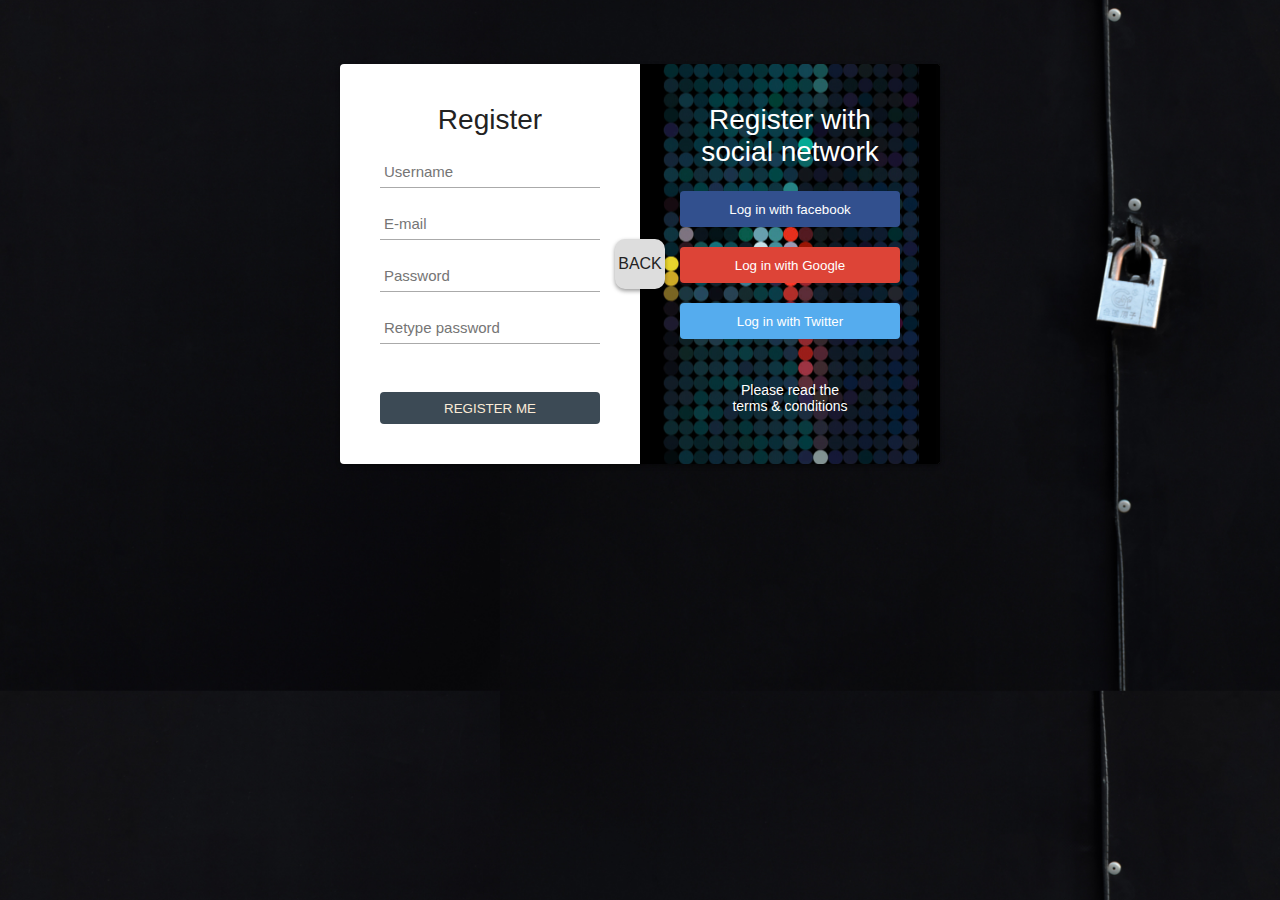
==== register.html @ 270d6cfd "Update varianta data de tine" ====
<!DOCTYPE html>
<html lang="en">
<head>
    <meta charset="UTF-8">
    <title>MaxLock: Register</title>
    <link rel="stylesheet" href="register.css">
    <link rel="stylesheet" href="https://use.fontawesome.com/releases/v5.7.2/css/all.css" integrity="sha384-fnmOCqbTlWIlj8LyTjo7mOUStjsKC4pOpQbqyi7RrhN7udi9RwhKkMHpvLbHG9Sr" crossorigin="anonymous">

</head>
<body>
    <div id="login-box">
        <div class="left">
            <h1>Register</h1>

            <input type="text" name="username" placeholder="Username" />
            <input type="text" name="email" placeholder="E-mail" />
            <input type="password" name="password" placeholder="Password" />
            <input type="password" name="password2" placeholder="Retype password" />

            <input type="submit" name="signup_submit" value="Register me" />
        </div>

        <div class="right">
            <span class="loginwith">Register with<br />social network</span>

            <button class="social-signin facebook">Log in with facebook</button>
            <button class="social-signin google">Log in with Google</button>
            <button class="social-signin twitter">Log in with Twitter</button>
            <span class="terms">Please read the<br /> <a href >terms & conditions</a></span>
        </div>
        <div class="or"><a href="/index.html">BACK</a></div>
    </div>
</body>
</html>
---- register.css ----
*:focus {
    outline: none;
}

body {
    margin: 0;
    padding: 0;
    background: url("image/background-lock.jpg")  500px;
    background-size: cover;
    font-size: 16px;
    color: #222;
    font-family: 'Roboto', sans-serif;
    font-weight: 300;
}

#login-box {
    position: relative;
    margin: 5% auto;
    width: 600px;
    height: 400px;
    background: #FFF;
    border-radius: 4px;
    box-shadow: 0 2px 4px rgba(0, 0, 0, 0.4);
}

.left {
    position: absolute;
    top: 0;
    left: 0;
    box-sizing: border-box;
    padding: 40px;
    width: 300px;
    height: 400px;
}

h1 {
    margin: 0 0 20px 0;
    font-weight: 300;
    font-size: 28px;
    text-align: center;
}

input[type="text"], input[type="password"] {
    display: block;
    box-sizing: border-box;
    margin-bottom: 20px;
    padding: 4px;
    width: 220px;
    height: 32px;
    border: none;
    border-bottom: 1px solid #AAA;
    font-family: 'Roboto', sans-serif;
    font-weight: 400;
    font-size: 15px;
    transition: all ease-in-out 200ms;
}

input[type="text"]:focus, input[type="password"]:focus {
    border-bottom: 2px solid antiquewhite;
    color: antiquewhite;
    transition: all ease-in-out 200ms;
}

input[type="submit"] {
    margin-top: 28px;
    width: 220px;
    height: 32px;
    background: #3c4a55;
    border: none;
    border-radius: 4px;
    color: antiquewhite;
    font-family: 'Roboto', sans-serif;
    font-weight: 500;
    text-transform: uppercase;
    transition: 0.1s ease;
    cursor: pointer;
}

input[type="submit"]:hover,
input[type="submit"]:focus {
    opacity: 0.8;
    box-shadow: 0 2px 4px rgba(0, 0, 0, 0.4);
    transition: 0.1s ease;
}

input[type="submit"]:active {
    opacity: 1;
    box-shadow: 0 1px 2px rgba(0, 0, 0, 0.4);
    transition: 0.1s ease;
}

.or a {
    text-decoration: none;
    text-transform: uppercase;
    color: #222222;
}

.or {
    position: absolute;
    top: 175px;
    left: 275px;
    width: 50px;
    height: 50px;
    background: #DDDDDD;
    border-radius: 20%;
    box-shadow: 0 2px 4px rgba(0, 0, 0, 0.4);
    line-height: 50px;
    text-align: center;
    cursor: pointer;
    transition-property: background, border-radius;
    transition-duration: 1s;
    transition-timing-function: linear;
}

.or:hover {
    background: #DB4437;
    border-radius: 50%;
}

.right {
    position: absolute;
    top: 0;
    right: 0;
    box-sizing: border-box;
    padding: 40px;
    width: 300px;
    height: 400px;
    background: url('image/register.jpg') center;
    background-size: cover;
    border-radius: 0 2px 2px 0;
}

.right .loginwith {
    display: block;
    margin-bottom: 23px;
    font-size: 28px;
    color: #FFF;
    text-align: center;
}

button.social-signin {
    margin-bottom: 20px;
    width: 220px;
    height: 36px;
    border: none;
    border-radius: 4px;
    color: #FFF;
    font-family: 'Roboto', sans-serif;
    font-weight: 500;
    transition: 0.2s ease;
    cursor: pointer;
}

button.social-signin:hover, button.social-signin:focus {
    box-shadow: 0 2px 4px rgba(0, 0, 0, 0.4);
    transition: 0.2s;
    opacity: 1;
}

button.social-signin:active {
    box-shadow: 0 1px 2px rgba(0, 0, 0, 0.4);
    transition: 0.2s ease;
}

button.social-signin.facebook {
    background: #32508E;
}

button.social-signin.twitter {
    background: #55ACEE;
}

button.social-signin.google {
    background: #DD4437;
}

.right .terms {
    display: block;
    margin-top: 23px;
    font-size: 14px;
    color: white;
    text-align: center;
}

.right .terms a {
    text-decoration: none;
    color: white;
}

.right .terms a:hover {
    color: #DB4437;
}
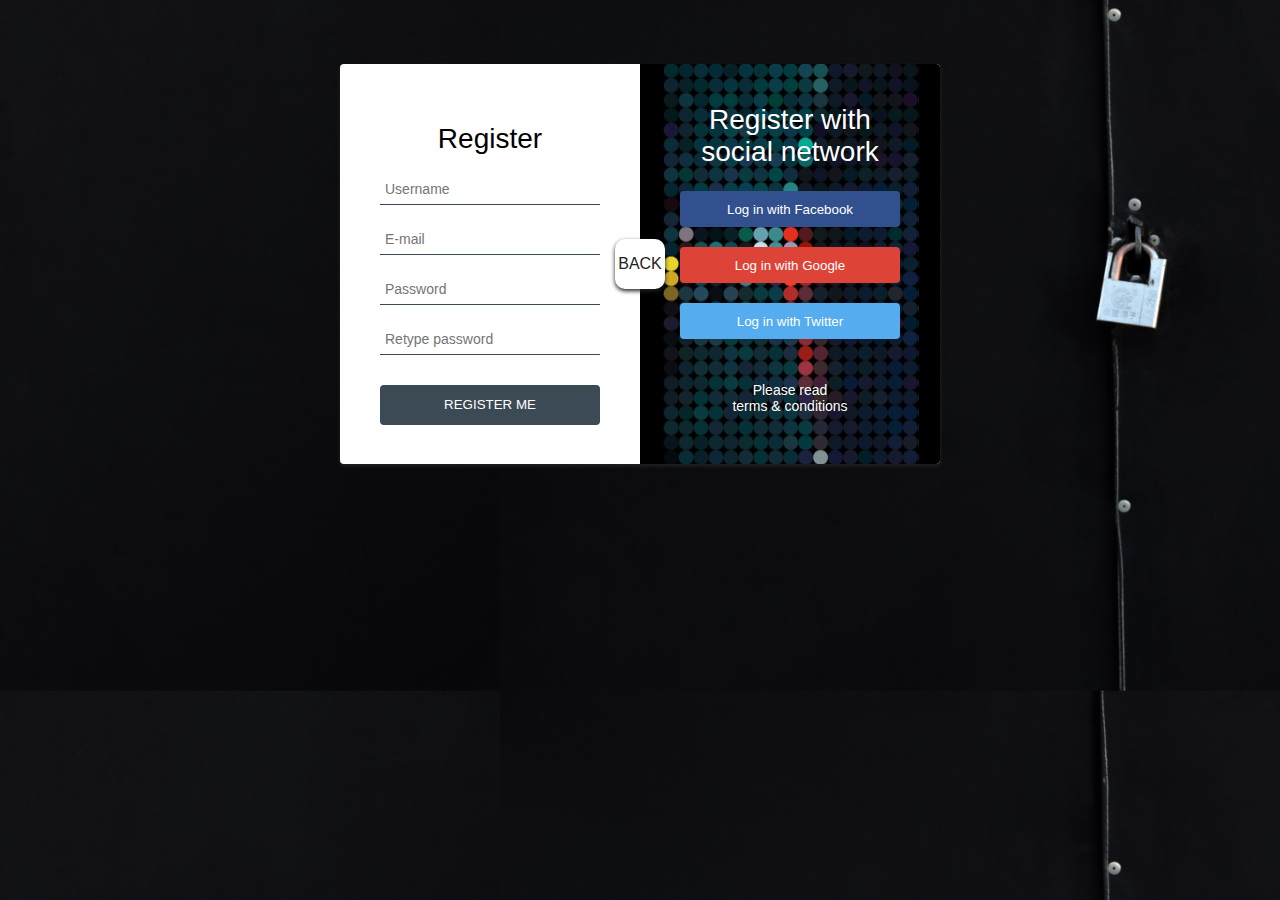
==== commit c2ba0333: "Modificari minore" ====
--- a/register.html
+++ b/register.html
@@ -23,10 +23,10 @@
         <div class="right">
             <span class="loginwith">Register with<br />social network</span>
 
-            <button class="social-signin facebook">Log in with facebook</button>
-            <button class="social-signin google">Log in with Google</button>
-            <button class="social-signin twitter">Log in with Twitter</button>
-            <span class="terms">Please read the<br /> <a href >terms & conditions</a></span>
+            <button class="social-media facebook">Log in with Facebook</button>
+            <button class="social-media google">Log in with Google</button>
+            <button class="social-media twitter">Log in with Twitter</button>
+            <span class="terms">Please read <br /> <a href >terms & conditions</a></span>
         </div>
         <div class="or"><a href="/index.html">BACK</a></div>
     </div>
--- a/register.css
+++ b/register.css
@@ -7,9 +7,7 @@
     padding: 0;
     background: url("image/background-lock.jpg")  500px;
     background-size: cover;
-    font-size: 16px;
-    color: #222;
-    font-family: 'Roboto', sans-serif;
+    font-family: 'Work Sans', sans-serif;
     font-weight: 300;
 }
 
@@ -20,7 +18,7 @@
     height: 400px;
     background: #FFF;
     border-radius: 4px;
-    box-shadow: 0 2px 4px rgba(0, 0, 0, 0.4);
+    box-shadow: 0 2px 4px #222222;
 }
 
 .left {
@@ -31,10 +29,11 @@
     padding: 40px;
     width: 300px;
     height: 400px;
+    border-radius: 0 4px 4px 0;
 }
 
 h1 {
-    margin: 0 0 20px 0;
+    margin-bottom: 20px;
     font-weight: 300;
     font-size: 28px;
     text-align: center;
@@ -44,55 +43,46 @@
     display: block;
     box-sizing: border-box;
     margin-bottom: 20px;
-    padding: 4px;
+    padding: 5px;
     width: 220px;
-    height: 32px;
+    height: 30px;
     border: none;
-    border-bottom: 1px solid #AAA;
-    font-family: 'Roboto', sans-serif;
+    border-bottom: 1px solid #3c4a55;
     font-weight: 400;
-    font-size: 15px;
+    font-size: 14px;
     transition: all ease-in-out 200ms;
 }
 
 input[type="text"]:focus, input[type="password"]:focus {
     border-bottom: 2px solid antiquewhite;
-    color: antiquewhite;
+    color: black;
     transition: all ease-in-out 200ms;
 }
 
 input[type="submit"] {
-    margin-top: 28px;
+    margin-top: 10px;
     width: 220px;
-    height: 32px;
+    height: 40px;
     background: #3c4a55;
     border: none;
     border-radius: 4px;
-    color: antiquewhite;
-    font-family: 'Roboto', sans-serif;
+    color: white;
     font-weight: 500;
     text-transform: uppercase;
     transition: 0.1s ease;
     cursor: pointer;
 }
 
-input[type="submit"]:hover,
-input[type="submit"]:focus {
+input[type="submit"]:hover {
     opacity: 0.8;
-    box-shadow: 0 2px 4px rgba(0, 0, 0, 0.4);
     transition: 0.1s ease;
 }
 
-input[type="submit"]:active {
-    opacity: 1;
-    box-shadow: 0 1px 2px rgba(0, 0, 0, 0.4);
-    transition: 0.1s ease;
-}
 
 .or a {
     text-decoration: none;
     text-transform: uppercase;
-    color: #222222;
+    color: #222;
 }
 
 .or {
@@ -101,15 +91,15 @@
     left: 275px;
     width: 50px;
     height: 50px;
-    background: #DDDDDD;
+    background: white;
     border-radius: 20%;
-    box-shadow: 0 2px 4px rgba(0, 0, 0, 0.4);
+    box-shadow: 0 2px 4px #222;
     line-height: 50px;
     text-align: center;
-    cursor: pointer;
     transition-property: background, border-radius;
     transition-duration: 1s;
     transition-timing-function: linear;
+    cursor: pointer;
 }
 
 .or:hover {
@@ -127,50 +117,42 @@
     height: 400px;
     background: url('image/register.jpg') center;
     background-size: cover;
-    border-radius: 0 2px 2px 0;
+    border-radius: 0 4px 4px 0;
 }
 
 .right .loginwith {
     display: block;
     margin-bottom: 23px;
     font-size: 28px;
-    color: #FFF;
+    color: white;
     text-align: center;
 }
 
-button.social-signin {
+button.social-media {
     margin-bottom: 20px;
     width: 220px;
     height: 36px;
     border: none;
     border-radius: 4px;
-    color: #FFF;
-    font-family: 'Roboto', sans-serif;
+    color: white;
     font-weight: 500;
     transition: 0.2s ease;
     cursor: pointer;
 }
 
-button.social-signin:hover, button.social-signin:focus {
-    box-shadow: 0 2px 4px rgba(0, 0, 0, 0.4);
-    transition: 0.2s;
-    opacity: 1;
+button.social-media:hover {
+    opacity: 0.9;
 }
 
-button.social-signin:active {
-    box-shadow: 0 1px 2px rgba(0, 0, 0, 0.4);
-    transition: 0.2s ease;
-}
-
-button.social-signin.facebook {
+button.social-media.facebook {
     background: #32508E;
 }
 
-button.social-signin.twitter {
+button.social-media.twitter {
     background: #55ACEE;
 }
 
-button.social-signin.google {
+button.social-media.google {
     background: #DD4437;
 }
 
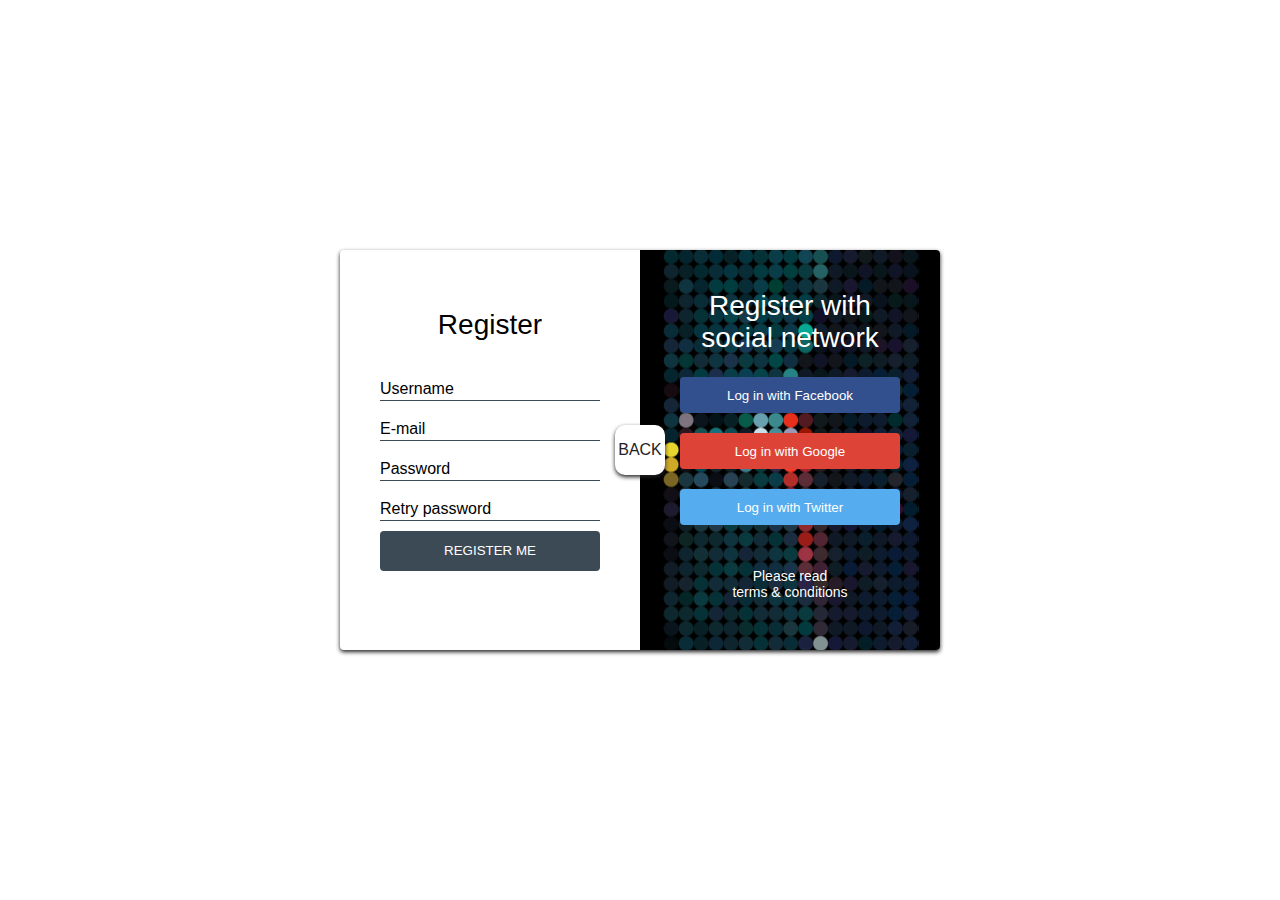
==== commit 46e29807: "Responsiv pentru majoritatea" ====
--- a/register.html
+++ b/register.html
@@ -2,6 +2,7 @@
 <html lang="en">
 <head>
     <meta charset="UTF-8">
+    <meta name="viewport" content="width=device-width, initial-scale=1.0">
     <title>MaxLock: Register</title>
     <link rel="stylesheet" href="register.css">
     <link rel="stylesheet" href="https://use.fontawesome.com/releases/v5.7.2/css/all.css" integrity="sha384-fnmOCqbTlWIlj8LyTjo7mOUStjsKC4pOpQbqyi7RrhN7udi9RwhKkMHpvLbHG9Sr" crossorigin="anonymous">
@@ -11,12 +12,30 @@
     <div id="login-box">
         <div class="left">
             <h1>Register</h1>
-
-            <input type="text" name="username" placeholder="Username" />
-            <input type="text" name="email" placeholder="E-mail" />
-            <input type="password" name="password" placeholder="Password" />
-            <input type="password" name="password2" placeholder="Retype password" />
-
+            <div class="form">
+                <input type="text" name="username" placeholder="" autocomplete="off" required />
+                <label for="username" class="label">
+                    <span class="content-span">Username</span>
+                </label>
+            </div>
+            <div class="form">
+                <input type="text" name="email" placeholder="" autocomplete="off" required/>
+                <label for="email" class="label">
+                    <span class="content-span">E-mail</span>
+                </label>
+            </div>
+            <div class="form">
+                <input type="password" name="password" placeholder="" autocomplete="off" required/>
+                <label for="password" class="label">
+                    <span class="content-span">Password</span>
+                </label>
+            </div>
+            <div class="form">
+                <input type="password" name="password2" placeholder="" autocomplete="off" required/>
+                <label for="password2" class="label">
+                    <span class="content-span">Retry password</span>
+                </label>
+            </div>
             <input type="submit" name="signup_submit" value="Register me" />
         </div>
 
@@ -28,7 +47,7 @@
             <button class="social-media twitter">Log in with Twitter</button>
             <span class="terms">Please read <br /> <a href >terms & conditions</a></span>
         </div>
-        <div class="or"><a href="/index.html">BACK</a></div>
+        <div class="back"><a href="index.html">BACK</a></div>
     </div>
 </body>
 </html>--- a/register.css
+++ b/register.css
@@ -1,31 +1,34 @@
+*{
+    box-sizing: border-box;
+}
 *:focus {
     outline: none;
 }
 
 body {
-    margin: 0;
-    padding: 0;
-    background: url("image/background-lock.jpg")  500px;
-    background-size: cover;
     font-family: 'Work Sans', sans-serif;
     font-weight: 300;
+    margin: 0;
 }
 
 #login-box {
-    position: relative;
-    margin: 5% auto;
+    position: absolute;
+    margin: auto;
+    top: 0;
+    left: 0;
+    right: 0;
+    bottom: 0;
     width: 600px;
     height: 400px;
     background: #FFF;
     border-radius: 4px;
     box-shadow: 0 2px 4px #222222;
+
+    display: flex;
+    flex-direction: row;
 }
 
 .left {
-    position: absolute;
-    top: 0;
-    left: 0;
-    box-sizing: border-box;
     padding: 40px;
     width: 300px;
     height: 400px;
@@ -39,25 +42,88 @@
     text-align: center;
 }
 
-input[type="text"], input[type="password"] {
-    display: block;
-    box-sizing: border-box;
-    margin-bottom: 20px;
-    padding: 5px;
-    width: 220px;
-    height: 30px;
+.form {
+    width: 100%;
+    position: relative;
+    height: 40px;
+    overflow: hidden;
+}
+
+.form input {
+    width: 100%;
+    height: 100%;
+    color: #595f6e;
+    padding-top: 20px;
+    padding-bottom: 3px;
     border: none;
+    outline: none;
+    font-size: 16px;
+}
+
+.form label {
+    position: absolute;
+    bottom: 0;
+    left: 0;
+    width: 100%;
+    height: 90%;
+    pointer-events: none;
     border-bottom: 1px solid #3c4a55;
-    font-weight: 400;
+    font-size: 16px
+}
+
+.form label::after {
+    content: "";
+    position: absolute;
+    left: 0;
+    bottom: -2px;
+    height: 100%;
+    width: 100%;
+    border-bottom: 3px solid #AAAAAA;
+    transform: translateX(-100%);
+    transition: transform 300ms ease;
+}
+
+.content-span {
+    position: absolute;
+    bottom: 2px;
+    left: 0;
+    transition: all 300ms ease
+}
+
+.form input:focus + .label .content-span,
+.form input:valid + .label .content-span{
+    transform: translateY(-100%);
     font-size: 14px;
-    transition: all ease-in-out 200ms;
-}
-
-input[type="text"]:focus, input[type="password"]:focus {
-    border-bottom: 2px solid antiquewhite;
-    color: black;
-    transition: all ease-in-out 200ms;
-}
+    color: #DD4437;
+}
+
+.form input:focus + .label::after,
+.form input:valid + .label::after {
+    transform: translateX(0%);
+}
+
+
+
+/*input[type="text"], input[type="password"] {*/
+    /*display: block;*/
+    /*box-sizing: border-box;*/
+    /*margin-bottom: 20px;*/
+    /*padding: 5px;*/
+    /*width: 220px;*/
+    /*height: 30px;*/
+    /*border: none;*/
+    /*border-bottom: 1px solid #3c4a55;*/
+    /*font-weight: 400;*/
+    /*font-size: 14px;*/
+    /*transition: all ease-in-out 200ms;*/
+/*}*/
+
+
+/*input[type="text"]:focus, input[type="password"]:focus {*/
+    /*border-bottom: 2px solid antiquewhite;*/
+    /*color: black;*/
+    /*transition: all ease-in-out 200ms;*/
+/*}*/
 
 input[type="submit"] {
     margin-top: 10px;
@@ -79,13 +145,13 @@
 }
 
 
-.or a {
+.back a {
     text-decoration: none;
     text-transform: uppercase;
     color: #222;
 }
 
-.or {
+.back {
     position: absolute;
     top: 175px;
     left: 275px;
@@ -102,16 +168,12 @@
     cursor: pointer;
 }
 
-.or:hover {
+.back:hover {
     background: #DB4437;
     border-radius: 50%;
 }
 
 .right {
-    position: absolute;
-    top: 0;
-    right: 0;
-    box-sizing: border-box;
     padding: 40px;
     width: 300px;
     height: 400px;
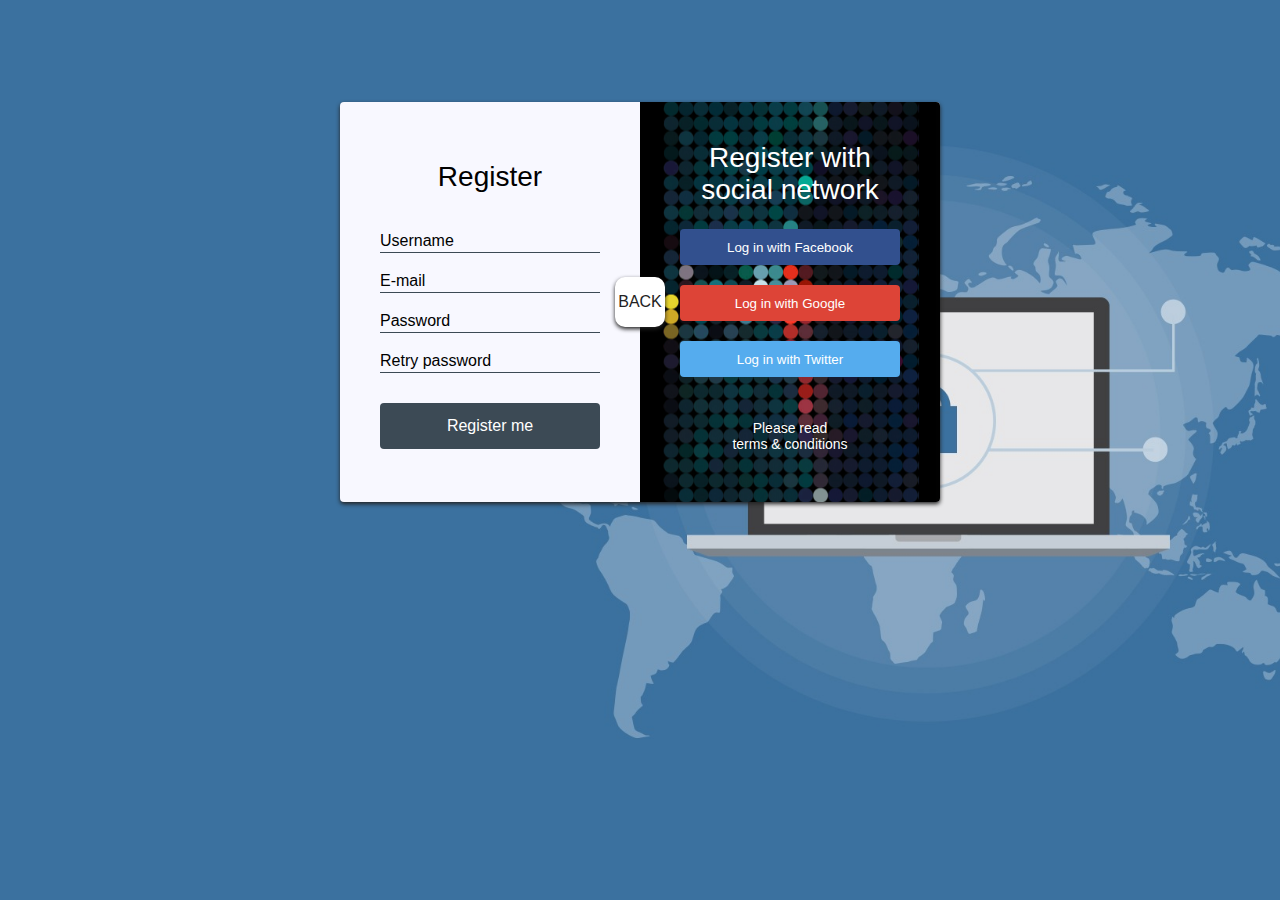
==== commit 0aeca9d4: "Main-page and Register" ====
--- a/register.html
+++ b/register.html
@@ -4,50 +4,51 @@
     <meta charset="UTF-8">
     <meta name="viewport" content="width=device-width, initial-scale=1.0">
     <title>MaxLock: Register</title>
-    <link rel="stylesheet" href="register.css">
-    <link rel="stylesheet" href="https://use.fontawesome.com/releases/v5.7.2/css/all.css" integrity="sha384-fnmOCqbTlWIlj8LyTjo7mOUStjsKC4pOpQbqyi7RrhN7udi9RwhKkMHpvLbHG9Sr" crossorigin="anonymous">
+    <link rel="stylesheet" href="css/register-responsive.css">
+    <link rel="stylesheet" href="https://use.fontawesome.com/releases/v5.7.2/css/all.css"
+          integrity="sha384-fnmOCqbTlWIlj8LyTjo7mOUStjsKC4pOpQbqyi7RrhN7udi9RwhKkMHpvLbHG9Sr" crossorigin="anonymous">
 
 </head>
 <body>
-    <div id="login-box">
-        <div class="left">
-            <h1>Register</h1>
-            <div class="form">
-                <input type="text" name="username" placeholder="" autocomplete="off" required />
-                <label for="username" class="label">
-                    <span class="content-span">Username</span>
-                </label>
-            </div>
-            <div class="form">
-                <input type="text" name="email" placeholder="" autocomplete="off" required/>
-                <label for="email" class="label">
-                    <span class="content-span">E-mail</span>
-                </label>
-            </div>
-            <div class="form">
-                <input type="password" name="password" placeholder="" autocomplete="off" required/>
-                <label for="password" class="label">
-                    <span class="content-span">Password</span>
-                </label>
-            </div>
-            <div class="form">
-                <input type="password" name="password2" placeholder="" autocomplete="off" required/>
-                <label for="password2" class="label">
-                    <span class="content-span">Retry password</span>
-                </label>
-            </div>
-            <input type="submit" name="signup_submit" value="Register me" />
+<div id="login-box">
+    <div class="left">
+        <h1>Register</h1>
+        <div class="form">
+            <input type="text" name="username" placeholder="" autocomplete="off" required/>
+            <label class="label">
+                <span class="content-span">Username</span>
+            </label>
         </div>
+        <div class="form">
+            <input type="text" name="email" placeholder="" autocomplete="off" required/>
+            <label class="label">
+                <span class="content-span">E-mail</span>
+            </label>
+        </div>
+        <div class="form">
+            <input type="password" name="password" placeholder="" autocomplete="off" required/>
+            <label class="label">
+                <span class="content-span">Password</span>
+            </label>
+        </div>
+        <div class="form">
+            <input type="password" name="password2" placeholder="" autocomplete="off" required/>
+            <label class="label">
+                <span class="content-span">Retry password</span>
+            </label>
+        </div>
+        <button onclick="location.href='user.html'" type="button" class="register">Register me</button>
+    </div>
 
-        <div class="right">
-            <span class="loginwith">Register with<br />social network</span>
+    <div class="right">
+        <span class="loginwith">Register with<br/>social network</span>
 
-            <button class="social-media facebook">Log in with Facebook</button>
-            <button class="social-media google">Log in with Google</button>
-            <button class="social-media twitter">Log in with Twitter</button>
-            <span class="terms">Please read <br /> <a href >terms & conditions</a></span>
-        </div>
-        <div class="back"><a href="index.html">BACK</a></div>
+        <button class="social-media facebook">Log in with Facebook</button>
+        <button class="social-media google">Log in with Google</button>
+        <button class="social-media twitter">Log in with Twitter</button>
+        <span class="terms">Please read <br/> <a href>terms & conditions</a></span>
     </div>
+    <div class="back"><a href="index.html">BACK</a></div>
+</div>
 </body>
 </html>--- a/css/register-responsive.css
+++ b/css/register-responsive.css
@@ -0,0 +1,270 @@
+* {
+    box-sizing: border-box;
+}
+
+*:focus {
+    outline: none;
+}
+
+body {
+    background: url("../image/headerBackground.jpg") no-repeat center center fixed, #3b719f;
+    background-size: cover;
+
+    font-family: 'Poppins', sans-serif;
+    margin-top: 8%;
+    display: flex;
+    justify-content: center;
+}
+
+#login-box {
+    position: relative;
+    width: 600px;
+    height: 400px;
+    background-color: ghostwhite;
+    border-radius: 4px;
+    box-shadow: 0 2px 4px #222222;
+
+    top: 0;
+    left: 0;
+    right: 0;
+    bottom: 0;
+    margin: auto;
+    display: flex;
+    flex-wrap: wrap;
+}
+
+.left {
+    padding: 40px;
+    width: 50%;
+    height: 100%;
+    border-radius: 0 4px 4px 0;
+    align-items: center;
+}
+
+h1 {
+    margin-bottom: 20px;
+    font-weight: 300;
+    font-size: 28px;
+    text-align: center;
+}
+
+.form {
+    width: 100%;
+    position: relative;
+    height: 40px;
+    overflow: hidden;
+}
+
+.form input {
+    width: 100%;
+    height: 100%;
+    color: black;
+    background-color: ghostwhite;
+    padding-top: 20px;
+    padding-bottom: 3px;
+    border: none;
+    outline: none;
+    font-size: 16px;
+}
+
+.form label {
+    position: absolute;
+    bottom: 0;
+    left: 0;
+    width: 100%;
+    height: 90%;
+    pointer-events: none;
+    border-bottom: 1px solid #3c4a55;
+    font-size: 16px
+}
+
+.form label::after {
+    content: "";
+    position: absolute;
+    left: 0;
+    bottom: -2px;
+    height: 100%;
+    width: 100%;
+    border-bottom: 3px solid #0F9D58;
+    transform: translateX(-100%);
+    transition: transform 500ms ease;
+}
+
+.content-span {
+    position: absolute;
+    bottom: 2px;
+    left: 0;
+    transition: all 500ms ease
+}
+
+.form input:focus + .label .content-span,
+.form input:valid + .label .content-span {
+    transform: translateY(-100%);
+    font-size: 14px;
+    color: #0F9D58;
+}
+
+.form input:focus + .label::after,
+.form input:valid + .label::after {
+    transform: translateX(0%);
+}
+
+
+.back a {
+    text-decoration: none;
+    text-transform: uppercase;
+    color: #222;
+}
+
+.back {
+    position: absolute;
+    top: 175px;
+    left: 275px;
+    width: 50px;
+    height: 50px;
+    background: white;
+    border-radius: 20%;
+    box-shadow: 0 2px 4px #222;
+    line-height: 50px;
+    text-align: center;
+    transition-property: background, border-radius;
+    transition-duration: 1s;
+    transition-timing-function: linear;
+    cursor: pointer;
+}
+
+.back:hover {
+    background: #DB4437;
+    border-radius: 50%;
+}
+
+.right {
+    padding: 40px;
+    width: 50%;
+    height: 100%;
+    background: url('../image/register.jpg') center;
+    background-size: cover;
+    border-radius: 0 4px 4px 0;
+}
+
+.right .loginwith {
+    display: block;
+    margin-bottom: 23px;
+    font-size: 28px;
+    color: white;
+    text-align: center;
+}
+
+.register{
+    background-color: #3c4a55;
+    color: white;
+    padding: 14px 20px;
+    margin: 30px 0;
+    border: none;
+    cursor: pointer;
+    width: 100%;
+    border-radius: 4px;
+    font-size: 16px;
+}
+
+.register:hover {
+    opacity: 0.8;
+    box-shadow: 0 3px 5px rgba(0, 0, 0, 0.4);
+}
+
+button.social-media {
+    margin-bottom: 20px;
+    width: 100%;
+    height: 36px;
+    border: none;
+    border-radius: 4px;
+    color: white;
+    font-weight: 500;
+    transition: 0.2s ease;
+    cursor: pointer;
+}
+
+button.social-media:hover {
+    opacity: 0.9;
+    box-shadow: 0 3px 5px rgba(0, 0, 0, 0.4);
+}
+
+button.social-media.facebook {
+    background: #32508E;
+}
+
+button.social-media.twitter {
+    background: #55ACEE;
+}
+
+button.social-media.google {
+    background: #DD4437;
+}
+
+.right .terms {
+    display: block;
+    margin-top: 23px;
+    font-size: 14px;
+    color: white;
+    text-align: center;
+}
+
+.right .terms a {
+    text-decoration: none;
+    color: white;
+}
+
+.right .terms a:hover {
+    color: #DB4437;
+}
+
+
+
+@media screen and (max-width: 600px) {
+    body {
+        margin: 0;
+    }
+    #login-box {
+        width: 350px;
+        height: 840px;
+    }
+    .left {
+        width: 100%;
+        height: 420px;
+        border-radius: unset;
+    }
+    .right {
+        width: 100%;
+        height: 420px;
+        border-radius: unset;
+    }
+    .back {
+        top: 395px;
+        left: 44%;
+    }
+}
+
+@media screen and (max-width: 375px) {
+    body {
+        margin: 0;
+    }
+    #login-box {
+        width: 100%;
+        height: 800px;
+        border-radius: 0;
+    }
+    .left {
+        width: 100%;
+        height: 420px;
+        border-radius: unset;
+    }
+    .right {
+        width: 100%;
+        height: 420px;
+        border-radius: unset;
+    }
+    .back {
+        top: 395px;
+        left: 44%;
+    }
+}